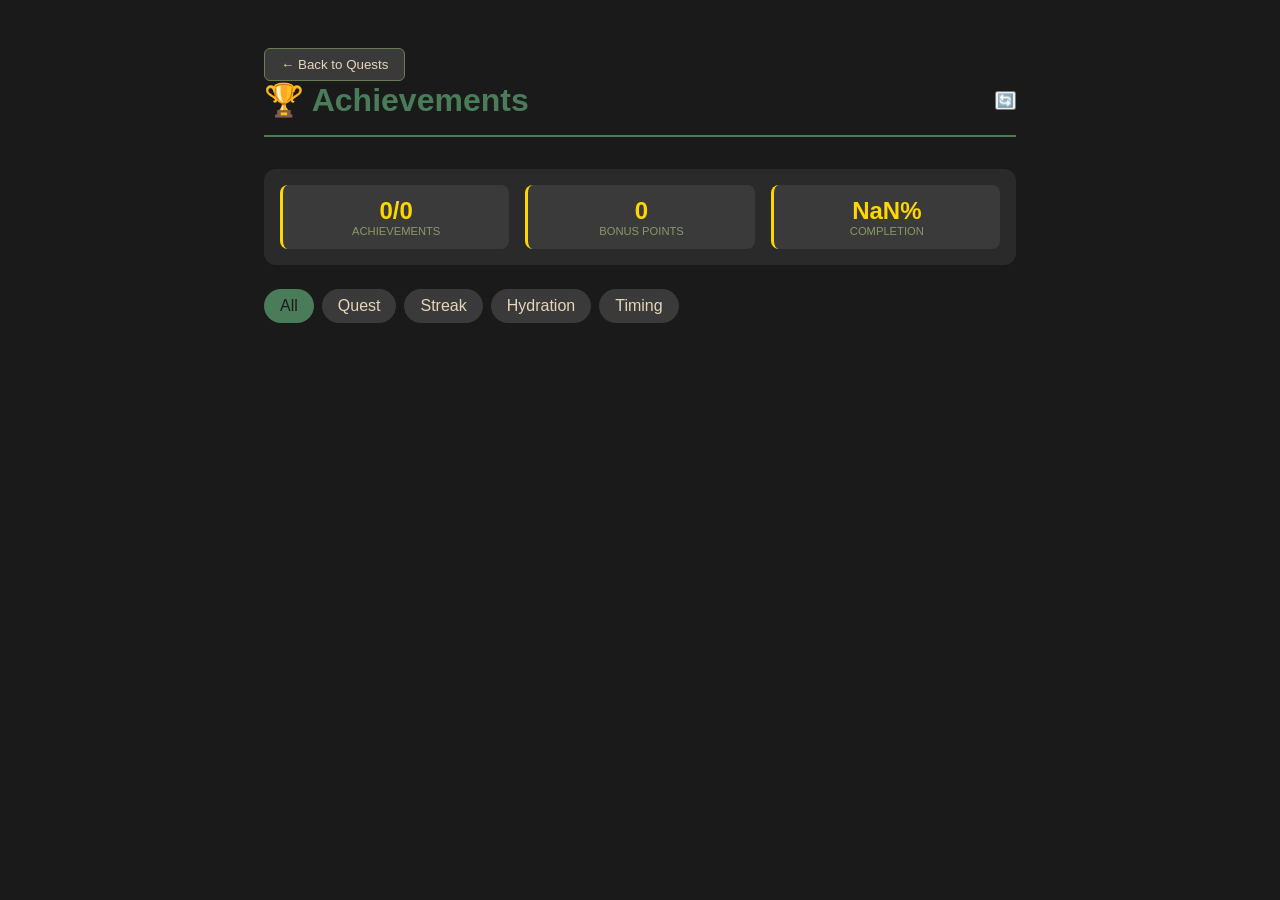
==== achievements.html @ 0c8b2405 "Fully (as far as I am aware) completed project." ====
<!DOCTYPE html>
<html lang="en">
<head>
    <meta charset="UTF-8">
    <meta name="viewport" content="width=device-width, initial-scale=1.0, viewport-fit=cover">
    <meta name="theme-color" content="#1a1a1a">
    <meta http-equiv="Content-Security-Policy" content="default-src * 'unsafe-inline' 'unsafe-eval' data: blob:; script-src * 'unsafe-inline' 'unsafe-eval' data: blob:; connect-src * 'unsafe-inline';">
    <title>Achievements - Quest Tracker</title>
    <style>
        * { margin: 0; padding: 0; box-sizing: border-box; }
        :root {
            --jade: #4a7c59;
            --jade-dark: #2d4a37;
            --olive: #6b7d54;
            --olive-light: #8a9968;
            --dark-grey: #1a1a1a;
            --dark-grey-2: #2a2a2a;
            --dark-grey-3: #3a3a3a;
            --cream: #e6d5b8;
            --accent: #d4a574;
            --success: #52b788;
            --gold: #ffd700;
        }
        html, body { width: 100%; min-height: 100%; font-family: -apple-system, BlinkMacSystemFont, 'Segoe UI', Roboto, sans-serif; background: var(--dark-grey); color: var(--cream); padding-top: max(12px, env(safe-area-inset-top)); padding-bottom: max(12px, env(safe-area-inset-bottom)); }
        .container { max-width: 800px; margin: 0 auto; padding: 1.5rem; }
        .header { display: flex; justify-content: space-between; align-items: center; margin-bottom: 2rem; border-bottom: 2px solid var(--jade); padding-bottom: 1rem; }
        .header h1 { color: var(--jade); font-size: 2rem; }
        .nav-back button { background: var(--dark-grey-3); color: var(--cream); border: 1px solid var(--olive); padding: 0.5rem 1rem; border-radius: 6px; cursor: pointer; }
        .stats-summary { background: var(--dark-grey-2); border-radius: 12px; padding: 1rem; margin-bottom: 1.5rem; display: grid; grid-template-columns: repeat(auto-fit, minmax(100px, 1fr)); gap: 1rem; text-align: center; }
        .stat-card { background: var(--dark-grey-3); padding: 0.75rem; border-radius: 8px; border-left: 3px solid var(--gold); }
        .stat-card .value { font-size: 1.5rem; font-weight: 700; color: var(--gold); }
        .stat-card .label { font-size: 0.7rem; color: var(--olive-light); text-transform: uppercase; }
        .achievement-grid { display: grid; grid-template-columns: repeat(auto-fill, minmax(280px, 1fr)); gap: 1rem; }
        .achievement-card { background: var(--dark-grey-2); border-radius: 12px; padding: 1rem; border: 1px solid var(--dark-grey-3); transition: all 0.3s; }
        .achievement-card.earned { border-left: 4px solid var(--gold); background: linear-gradient(135deg, var(--dark-grey-2), rgba(74,124,89,0.1)); }
        .achievement-card.locked { opacity: 0.5; filter: blur(2px); }
        .achievement-icon { font-size: 2.5rem; margin-bottom: 0.5rem; }
        .achievement-name { font-weight: 700; color: var(--cream); margin-bottom: 0.25rem; }
        .achievement-desc { font-size: 0.75rem; color: var(--olive-light); margin-bottom: 0.5rem; }
        .achievement-points { font-size: 0.7rem; color: var(--gold); }
        .earned-date { font-size: 0.7rem; color: var(--success); margin-top: 0.5rem; }
        .locked-badge { display: inline-block; background: var(--dark-grey-3); padding: 0.2rem 0.5rem; border-radius: 20px; font-size: 0.7rem; margin-top: 0.5rem; }
        .category-tabs { display: flex; gap: 0.5rem; margin-bottom: 1.5rem; flex-wrap: wrap; }
        .category-tab { background: var(--dark-grey-3); padding: 0.5rem 1rem; border-radius: 20px; cursor: pointer; transition: all 0.3s; }
        .category-tab.active { background: var(--jade); color: var(--dark-grey); }
        @media (max-width: 600px) { .achievement-grid { grid-template-columns: 1fr; } }
    </style>
</head>
<body>
<div class="container">
    <div class="nav-back"><button onclick="window.location.href='index.html'">← Back to Quests</button></div>
    <div class="header"><h1>🏆 Achievements</h1><button onclick="location.reload()">🔄</button></div>

    <div class="stats-summary" id="statsSummary">Loading...</div>

    <div class="category-tabs" id="categoryTabs"></div>
    <div class="achievement-grid" id="achievementGrid"></div>
</div>

<script>
    const achievements = {
        allAchievements: [],
        earnedIds: [],
        currentCategory: 'all',

        async init() {
            await this.loadData();
            this.renderStats();
            this.renderCategories();
            this.renderAchievements();
        },

        async loadData() {
            try {
                const res = await fetch('api.php?action=achievements');
                if (res.ok) {
                    const data = await res.json();
                    this.allAchievements = data.all || [];
                    this.earnedIds = data.earned || [];
                }
            } catch(e) { console.error('Failed to load achievements:', e); }
        },

        renderStats() {
            const earned = this.earnedIds.length;
            const total = this.allAchievements.length;
            const totalPoints = this.allAchievements.filter(a => this.earnedIds.includes(a.id)).reduce((sum, a) => sum + (a.points_reward || 0), 0);
            document.getElementById('statsSummary').innerHTML = `
                <div class="stat-card"><div class="value">${earned}/${total}</div><div class="label">Achievements</div></div>
                <div class="stat-card"><div class="value">${totalPoints}</div><div class="label">Bonus Points</div></div>
                <div class="stat-card"><div class="value">${Math.round((earned/total)*100)}%</div><div class="label">Completion</div></div>
            `;
        },

        renderCategories() {
            const categories = ['all', 'quest', 'streak', 'hydration', 'timing'];
            const container = document.getElementById('categoryTabs');
            container.innerHTML = categories.map(cat => `
                <div class="category-tab ${this.currentCategory === cat ? 'active' : ''}" data-category="${cat}">${cat.charAt(0).toUpperCase() + cat.slice(1)}</div>
            `).join('');
            document.querySelectorAll('.category-tab').forEach(tab => {
                tab.addEventListener('click', () => {
                    this.currentCategory = tab.dataset.category;
                    this.renderCategories();
                    this.renderAchievements();
                });
            });
        },

        getCategory(achievement) {
            const type = achievement.requirement_type;
            if (type === 'quest_count') return 'quest';
            if (type === 'streak') return 'streak';
            if (type === 'lemonade_days') return 'hydration';
            if (type === 'morning_quests' || type === 'night_quests') return 'timing';
            return 'other';
        },

        renderAchievements() {
            let filtered = this.allAchievements;
            if (this.currentCategory !== 'all') {
                filtered = filtered.filter(a => this.getCategory(a) === this.currentCategory);
            }

            // Split into earned and locked
            const earned = filtered.filter(a => this.earnedIds.includes(a.id));
            const locked = filtered.filter(a => !this.earnedIds.includes(a.id));

            // Sort earned by most recent first (by id desc) and locked by requirement value
            earned.sort((a, b) => b.id - a.id);
            locked.sort((a, b) => a.requirement_value - b.requirement_value);

            const allDisplay = [...earned, ...locked];

            const container = document.getElementById('achievementGrid');
            container.innerHTML = allDisplay.map(ach => {
                const isEarned = this.earnedIds.includes(ach.id);
                return `
                    <div class="achievement-card ${isEarned ? 'earned' : 'locked'}">
                        <div class="achievement-icon">${isEarned ? (ach.icon || '🏆') : '❓'}</div>
                        <div class="achievement-name">${isEarned ? ach.name : '???'}</div>
                        <div class="achievement-desc">${isEarned ? ach.description : 'Secret Achievement'}</div>
                        <div class="achievement-points">${isEarned ? `+${ach.points_reward} pts` : '???'}</div>
                        ${isEarned ? `<div class="earned-date">Earned! 🎉</div>` : `<div class="locked-badge">🔒 Locked</div>`}
                    </div>
                `;
            }).join('');
        }
    };

    achievements.init();
</script>
</body>
</html>
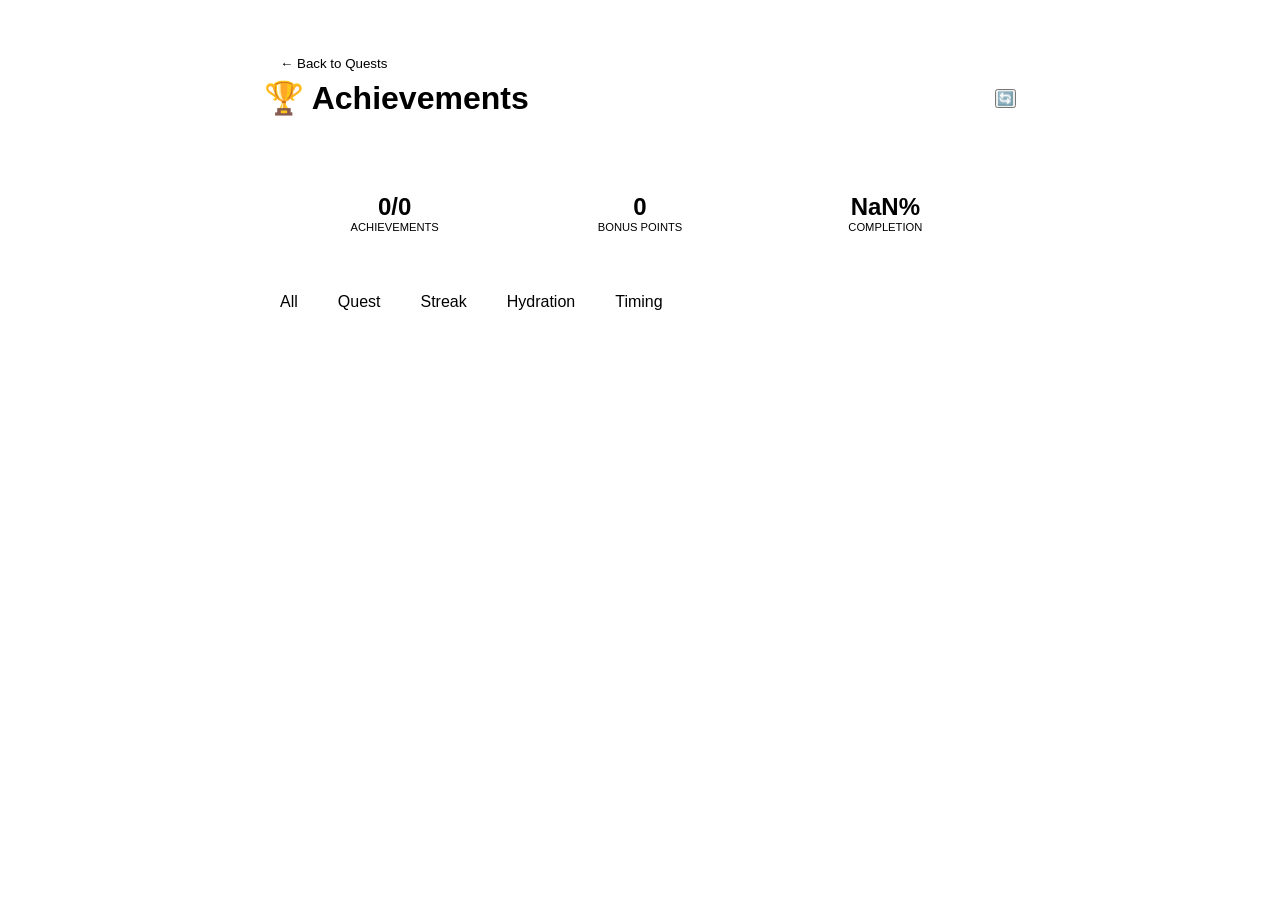
==== commit 586eeed0: "Added custom theme support" ====
--- a/achievements.html
+++ b/achievements.html
@@ -6,21 +6,22 @@
     <meta name="theme-color" content="#1a1a1a">
     <meta http-equiv="Content-Security-Policy" content="default-src * 'unsafe-inline' 'unsafe-eval' data: blob:; script-src * 'unsafe-inline' 'unsafe-eval' data: blob:; connect-src * 'unsafe-inline';">
     <title>Achievements - Quest Tracker</title>
+    <script>
+        (function() {
+            // Get saved theme or fallback to 'default'
+            var savedTheme = localStorage.getItem('active_theme') || 'default';
+            var link = document.createElement('link');
+            link.rel = 'stylesheet';
+            link.id = 'themeStylesheet';
+            var themeFile = (savedTheme === 'custom') ? 'custom-theme.css' : 'theme-' + savedTheme + '.css';
+            // Add cache-busting timestamp
+            link.href = 'css/' + themeFile + '?_=' + Date.now();
+            document.head.appendChild(link);
+        })();
+    </script>
+    <script src="theme-loader.js"></script>
     <style>
         * { margin: 0; padding: 0; box-sizing: border-box; }
-        :root {
-            --jade: #4a7c59;
-            --jade-dark: #2d4a37;
-            --olive: #6b7d54;
-            --olive-light: #8a9968;
-            --dark-grey: #1a1a1a;
-            --dark-grey-2: #2a2a2a;
-            --dark-grey-3: #3a3a3a;
-            --cream: #e6d5b8;
-            --accent: #d4a574;
-            --success: #52b788;
-            --gold: #ffd700;
-        }
         html, body { width: 100%; min-height: 100%; font-family: -apple-system, BlinkMacSystemFont, 'Segoe UI', Roboto, sans-serif; background: var(--dark-grey); color: var(--cream); padding-top: max(12px, env(safe-area-inset-top)); padding-bottom: max(12px, env(safe-area-inset-bottom)); }
         .container { max-width: 800px; margin: 0 auto; padding: 1.5rem; }
         .header { display: flex; justify-content: space-between; align-items: center; margin-bottom: 2rem; border-bottom: 2px solid var(--jade); padding-bottom: 1rem; }
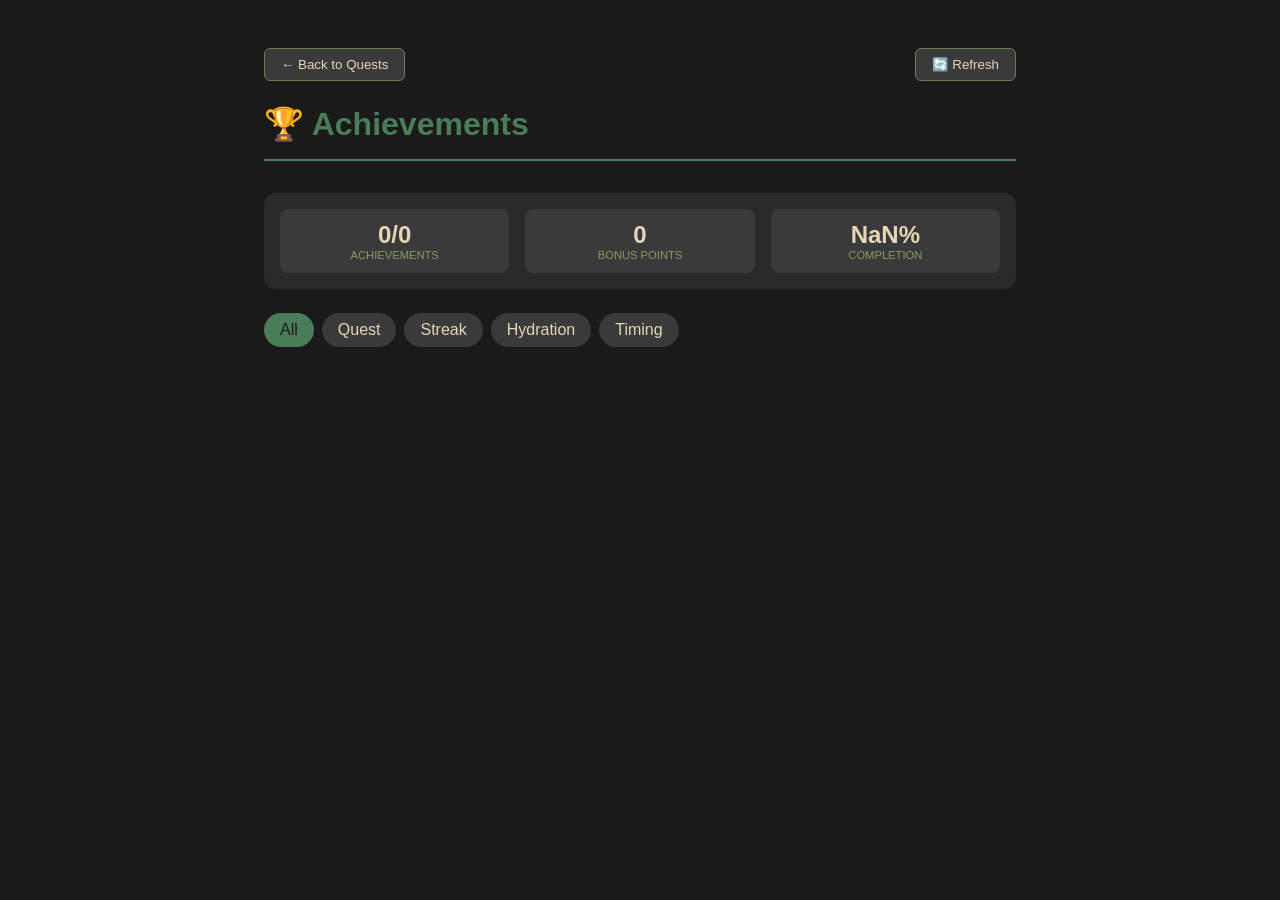
==== commit 40e73193: "Fixed some issues. Issues: - Annoying CSS issues - Button locations that were tripping me off - O" ====
--- a/achievements.html
+++ b/achievements.html
@@ -6,6 +6,7 @@
     <meta name="theme-color" content="#1a1a1a">
     <meta http-equiv="Content-Security-Policy" content="default-src * 'unsafe-inline' 'unsafe-eval' data: blob:; script-src * 'unsafe-inline' 'unsafe-eval' data: blob:; connect-src * 'unsafe-inline';">
     <title>Achievements - Quest Tracker</title>
+    <link rel="manifest" href="manifest.json?v=5">
     <script>
         (function() {
             // Get saved theme or fallback to 'default'
@@ -33,7 +34,7 @@
         .stat-card .label { font-size: 0.7rem; color: var(--olive-light); text-transform: uppercase; }
         .achievement-grid { display: grid; grid-template-columns: repeat(auto-fill, minmax(280px, 1fr)); gap: 1rem; }
         .achievement-card { background: var(--dark-grey-2); border-radius: 12px; padding: 1rem; border: 1px solid var(--dark-grey-3); transition: all 0.3s; }
-        .achievement-card.earned { border-left: 4px solid var(--gold); background: linear-gradient(135deg, var(--dark-grey-2), rgba(74,124,89,0.1)); }
+        .achievement-card.earned { border-left: 4px solid var(--gold); background: linear-gradient(135deg, var(--dark-grey-2), var(--success)); }
         .achievement-card.locked { opacity: 0.5; filter: blur(2px); }
         .achievement-icon { font-size: 2.5rem; margin-bottom: 0.5rem; }
         .achievement-name { font-weight: 700; color: var(--cream); margin-bottom: 0.25rem; }
@@ -44,13 +45,24 @@
         .category-tabs { display: flex; gap: 0.5rem; margin-bottom: 1.5rem; flex-wrap: wrap; }
         .category-tab { background: var(--dark-grey-3); padding: 0.5rem 1rem; border-radius: 20px; cursor: pointer; transition: all 0.3s; }
         .category-tab.active { background: var(--jade); color: var(--dark-grey); }
+        .nav-button, .reload-btn {
+            background: var(--dark-grey-3);
+            color: var(--cream);
+            border: 1px solid var(--olive);
+            padding: 0.5rem 1rem;
+            border-radius: 6px;
+            cursor: pointer;
+        }
         @media (max-width: 600px) { .achievement-grid { grid-template-columns: 1fr; } }
     </style>
 </head>
 <body>
 <div class="container">
-    <div class="nav-back"><button onclick="window.location.href='index.html'">← Back to Quests</button></div>
-    <div class="header"><h1>🏆 Achievements</h1><button onclick="location.reload()">🔄</button></div>
+    <div class="nav-bar" style="display: flex; justify-content: space-between; align-items: center; margin-bottom: 1.5rem;">
+        <button onclick="window.location.href='index.html'" class="nav-button">← Back to Quests</button>
+        <button onclick="location.reload()" class="reload-btn">🔄 Refresh</button>
+    </div>
+    <div class="header"><h1>🏆 Achievements</h1></div>
 
     <div class="stats-summary" id="statsSummary">Loading...</div>
 
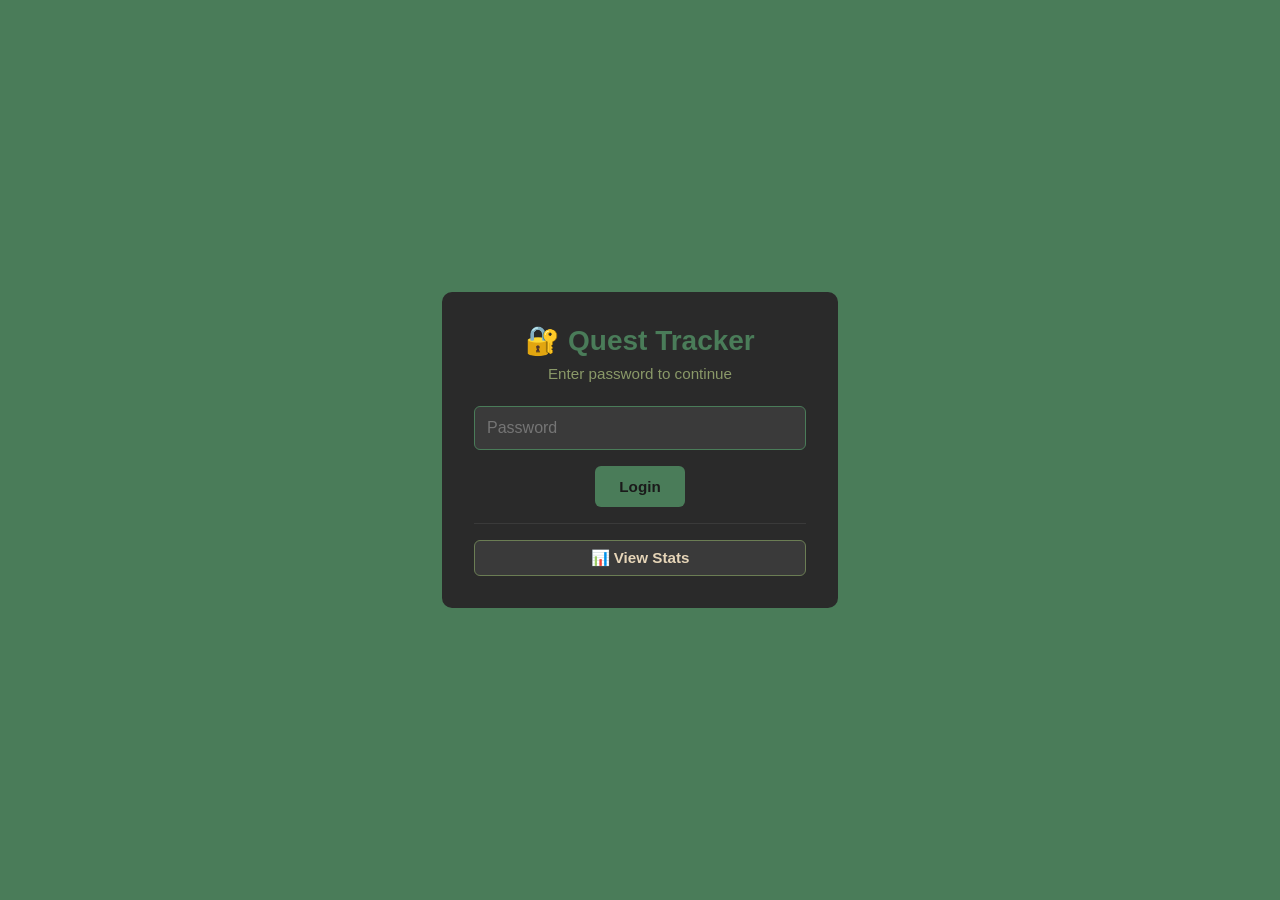
==== commit 858278c7: "Forgot to add/change authentication code." ====
--- a/achievements.html
+++ b/achievements.html
@@ -18,6 +18,19 @@
             // Add cache-busting timestamp
             link.href = 'css/' + themeFile + '?_=' + Date.now();
             document.head.appendChild(link);
+        })();
+
+
+        (async function() {
+            try {
+                const res = await fetch('api.php?action=login_status');
+                const data = await res.json();
+                if (!data.verified) {
+                    window.location.href = 'index.html';
+                }
+            } catch(e) {
+                window.location.href = 'index.html';
+            }
         })();
     </script>
     <script src="theme-loader.js"></script>
